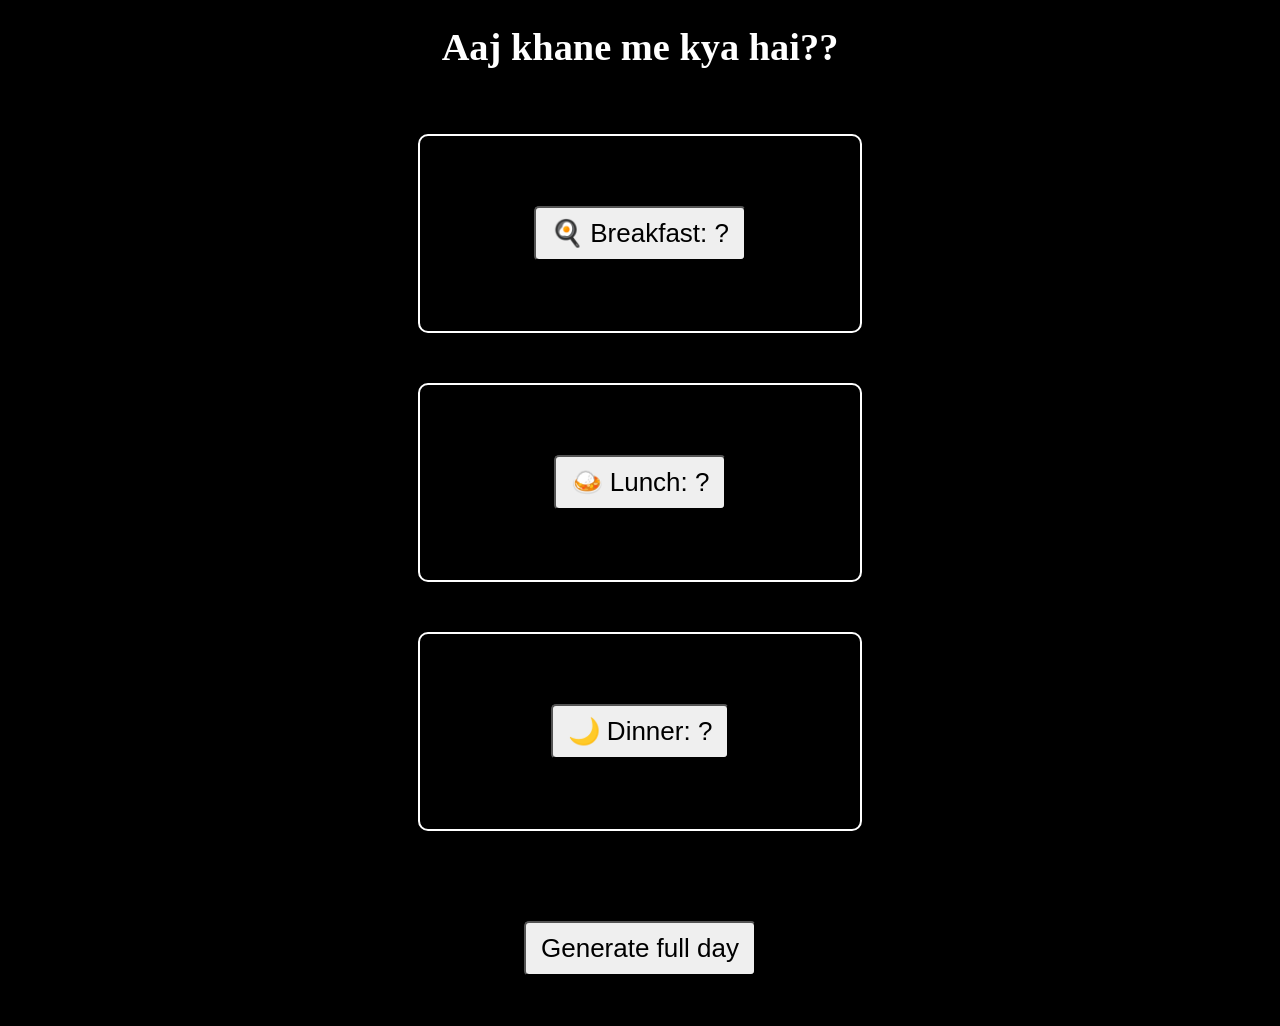
==== index.html @ e90aa386 "Initial meal planner version" ====
<!DOCTYPE html>
<html lang="en">
<head>
    <meta charset="UTF-8">
    <meta name="viewport" content="width=device-width, initial-scale=1.0">
    <title>Aaj khane me kya hai!??</title>
    <link rel="stylesheet" href="style.css">
</head>
<body>
    <div class="container">
        <div class="heading">
            <h1>Aaj khane me kya hai??</h1>
        </div>
        <div class="box">
            <div class="meals">

                <div class = "meal-card" id = "breakfast">
                <button id = "bf">
                    🍳 Breakfast: ?
               </button>
               </div>

                <div class = "meal-card" id = "lunch">
                <button id ="l">
                    🍛 Lunch: ?
                </button>
                </div>

                <div class = "meal-card" id = "dinner">
                <button id ="d">
                    🌙 Dinner: ?
                </button>
                </div>

            </div>

            <div id="allBtn">
                <button>Generate full day</button>
            </div>
    </div>


    </div>
    <script src="script.js"></script>
</body>
</html>
---- style.css ----
*{
    padding:0;
    margin:0;
}
body{
    background-color: black;
    text-align: center;
    color:white;
}

.heading{
    margin:20px;
    padding:5px;
    font-size: larger;
}
.box{
    display: flex;
    flex-direction: column;
    justify-content: center;
    align-items: center;
    
}
.meals{
    display: flex;
    gap: 30px;
    flex-direction: column;
    padding:30px;
   
}
.meal-card{
    width:400px;
    padding:20px;
    border:2px solid white;
    border-radius:10px;
    font-size:24px;
    text-align:center;
    margin:10px;
}

.box button{
    border-radius: 5px;
    padding:10px 15px;
    margin:50px;
    font-size:26px;
    
}
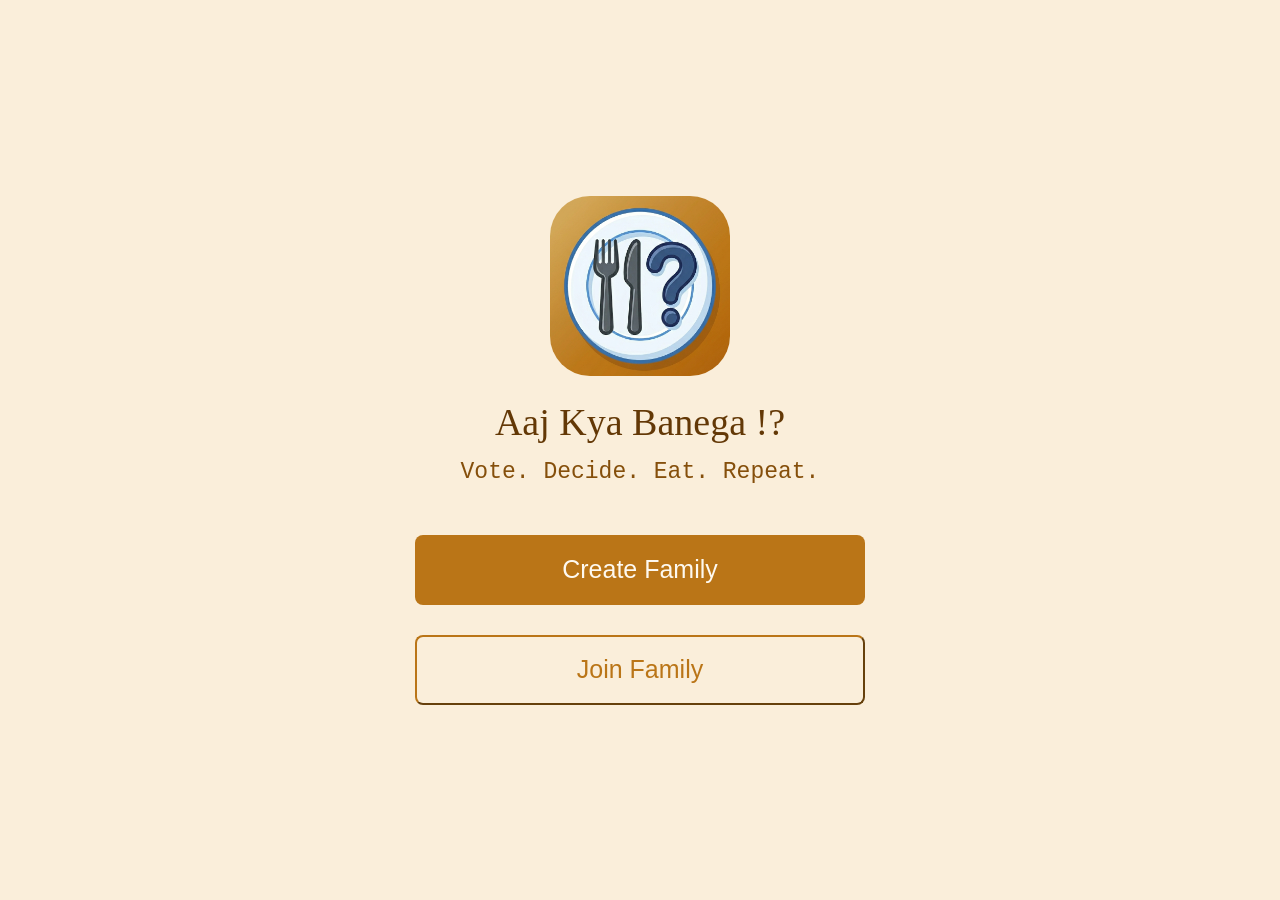
==== commit 2dd9f221: "Cmpleted index.html" ====
--- a/index.html
+++ b/index.html
@@ -3,44 +3,34 @@
 <head>
     <meta charset="UTF-8">
     <meta name="viewport" content="width=device-width, initial-scale=1.0">
-    <title>Aaj khane me kya hai!??</title>
+    <title>Meal generator</title>
     <link rel="stylesheet" href="style.css">
 </head>
 <body>
     <div class="container">
         <div class="heading">
-            <h1>Aaj khane me kya hai??</h1>
-        </div>
-        <div class="box">
-            <div class="meals">
-
-                <div class = "meal-card" id = "breakfast">
-                <button id = "bf">
-                    🍳 Breakfast: ?
-               </button>
-               </div>
-
-                <div class = "meal-card" id = "lunch">
-                <button id ="l">
-                    🍛 Lunch: ?
-                </button>
-                </div>
-
-                <div class = "meal-card" id = "dinner">
-                <button id ="d">
-                    🌙 Dinner: ?
-                </button>
-                </div>
-
+            <img src="app icon.png" alt="" id ='appIcon'>
+            
+            <div class="appName">
+                Aaj Kya Banega !?
             </div>
 
-            <div id="allBtn">
-                <button>Generate full day</button>
+            <div class="tagLine">
+                    Vote. Decide. Eat. Repeat.
             </div>
+        
+        </div>
+
+        <div class="buttons">
+            <div>
+                <button id="btn1">Create Family</button>
+            </div>
+            <div>
+                <button id="btn2">Join Family</button>
+            </div>
+        </div>
+
     </div>
 
-
-    </div>
-    <script src="script.js"></script>
 </body>
 </html>
--- a/style.css
+++ b/style.css
@@ -2,45 +2,77 @@
     padding:0;
     margin:0;
 }
+
+/* =====================INDEX PAGE===================== */
 body{
-    background-color: black;
+    background-color:#FAEEDA;
     text-align: center;
-    color:white;
+}
+.container{
+    height:100vh;
+    width:100vw;
+    display:flex;
+    flex-direction:column;
+    justify-content: center;
+    align-items: center;
+}
+img{
+    height:180px;
+    width:180px;
+    border-radius:40px;
+    margin-bottom: 20px ;
+}
+.appName{
+    font-family:Cambria, Cochin, Georgia, Times, 'Times New Roman', serif;
+    font-size: 38px ;
+    color:#633806;
+    font-weight: 500;
+    margin-bottom: 15px;
+    
+  
+}
+.tagLine{
+    font-family:'Courier New', Courier, monospace;
+    font-size: 23px ;
+    color:#854F0B;
+    font-weight: 400;
+    margin-bottom:50px;
 }
 
-.heading{
-    margin:20px;
-    padding:5px;
-    font-size: larger;
+#btn1{
+    font-family: sans-serif;
+    font-size: 25px;
+    font-weight: 500;
+    background-color:#BA7517 ;
+    color:#FEF9F0;
+    padding:14px;
+    gap:20px;
+    border:none;
+    border-radius: 8px;
+    height:70px;
+    width:450px;
+    margin-bottom: 30px;
 }
-.box{
-    display: flex;
-    flex-direction: column;
-    justify-content: center;
-    align-items: center;
-    
+#btn2{
+    font-family: sans-serif;
+    font-size: 25px;
+    font-weight: 500;
+    border-color:#BA7517;
+    color:#BA7517;
+    padding:14px;
+    border-radius:8px;
+    height:70px;
+    width:450px;
+    background-color: #FAEEDA;
 }
-.meals{
-    display: flex;
-    gap: 30px;
-    flex-direction: column;
-    padding:30px;
-   
-}
-.meal-card{
-    width:400px;
-    padding:20px;
-    border:2px solid white;
-    border-radius:10px;
-    font-size:24px;
-    text-align:center;
-    margin:10px;
+#btn1:hover {
+    background-color: #854F0B;
+    cursor: pointer;
 }
 
-.box button{
-    border-radius: 5px;
-    padding:10px 15px;
-    margin:50px;
-    font-size:26px;
-    
-}+#btn2:hover {
+    background-color: #f0d9b5;
+    cursor: pointer;
+}
+
+/* ====================CREATE PAGE=====================*/
